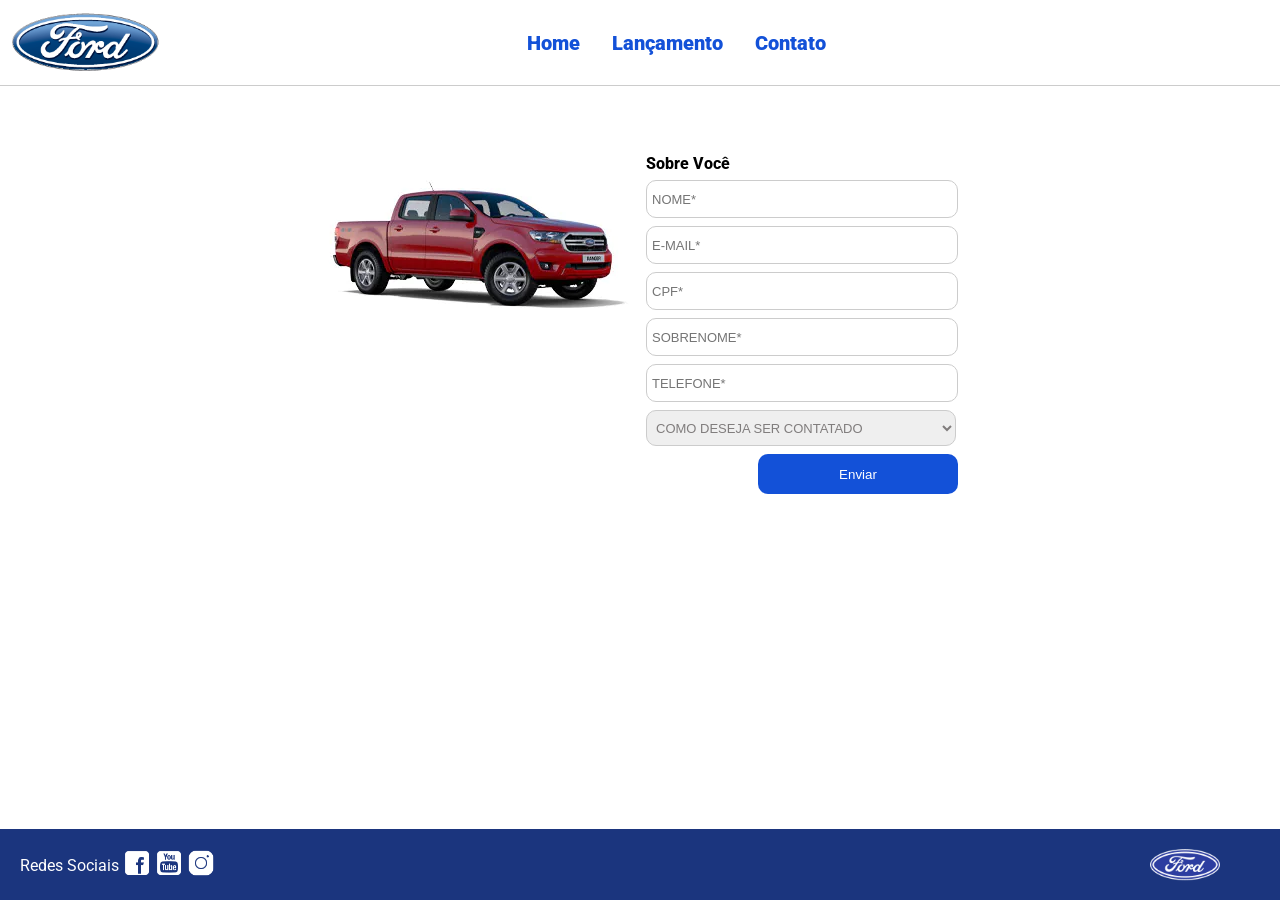
==== contato.html @ 168e933d "Subindo os arquivos" ====
<!DOCTYPE html>
<html lang="pt-br">
<head>
    <meta charset="UTF-8">
    <meta http-equiv="X-UA-Compatible" content="IE=edge">
    <meta name="viewport" content="width=device-width, initial-scale=1.0">
    <title>Ford</title>    
    <link href="css/reset.css" rel="stylesheet">
    <link href="css/style.css" rel="stylesheet">
    <link href="css/form.css" rel="stylesheet">
    <script src="js/form.js"></script>
</head>
<body>
    <header>       
        <div>
            <img src="img/logo-ford-256.png" width="150" class="logo" />
        </div>
        <nav>
            <ul>
                <li>
                    <a href="index.html">Home</a>
                </li>
                <li>
                    <a href="lancamento.html">Lançamento</a>
                </li>
                <li>
                    <a href="contato.html">Contato</a>
                </li>
            </ul>
        </nav>

    </header>
    <main>
        <div class="forms">
            <div>
                <img src="img/xls 2.2 diesel.jpg">
            </div>
            <div>
                <h2 class="titulo">Sobre Você</h2>
            <form onsubmit="Post(this);">
                <input type="text" name="nome" placeholder="NOME*" class="fordform" required>
                <input type="text" name="email" placeholder="E-MAIL*" class="fordform" required>
                <input type="text" name="cpf" placeholder="CPF*" class="fordform" required>
                <input type="text" name="sobrenome" placeholder="SOBRENOME*" class="fordform" required>
                <input type="text" name="telefone" placeholder="TELEFONE*" class="fordform" required>
                <select name="contato" class="fordform" required>
                    <option selected>COMO DESEJA SER CONTATADO</option>
                    <option>TELEFONE</option>
                    <option>E-MAIL</option>
                </select>
            <button type="submit">Enviar</button>
            </form>
            </div>
        </div>
    </main>
    <footer>
        <nav id="social">
            <ul>
                <li><span class="redesociais">Redes Sociais</span></li>
                <li><a href="#" title="Facebook"><img src="img/facebook-50.png"></a></li>
                <li><a href="#" title="YouTube"><img src="img/youtube-squared-50.png"></a></li>
                <li><a href="#" title="Instagram"><img src="img/instagram-logo-50.png"></a></li>
            </ul>
        </nav>
        <div>
           <img src="img/ford-96.png" width="70"  />
        </div>
    </footer>    
</body>
</html>
---- css/style.css ----
@import url('https://fonts.googleapis.com/css2?family=Roboto:wght@300&display=swap');

body {
    background: #FFFFFF;
    height: 100%;
    font-family: 'Roboto', sans-serif;
}

html {
    height: 100%;
}

div#carousel {
    height: 46vh;
    width: 100%;
     max-height: 628px;
    -webkit-transition: all .3s ease-in-out;
    -moz-transition: all .3s ease-in-out;
    transition: all .3s ease-in-out;
}

div#carousel-title a {
    text-decoration: none;
}

div#carousel-title  {
    display: block;
    text-align: center;
    margin-top: 10px;
    margin-bottom: 10px;
    font-weight: bold;
}

header ul {
    text-align: center;
    margin-left: auto;
    margin-right: auto;
    display: block;
}

ul {
	display: inline-block;
}

header {
    background: #FFFFFF;
    border-bottom: 1px solid #ccc;
    margin-bottom: 10px;
    padding: 10px;
}

header div {
    display: inline;
    vertical-align: middle;
}

header nav {
    display: inline-block;
    vertical-align: middle;
    width: 80vw;
}

header nav a {
    color: #1351d8;
    font-size: 20px;
    text-decoration: none;
    font-weight: 900;
    margin-left: 14px;
    margin-right: 14px;
}

header nav a:hover {
    color: #1b357e;
    text-decoration: none;
    font-weight: 900;
}

nav li {
    display: inline;
    list-style: none;
}

main {
    min-height: calc(100% - 167px);
}

nav#social {
    display: inline;
    width: 80%;
}

nav#social ul img {
    width: 28px;
}

span.redesociais {
    color: #ffffff;
    vertical-align: super;
}

footer {
    background: #1B357E;
    padding: 20px;
}

footer div {
    display: inline;
    float: right;
    margin-right: 40px;
}

button:hover {
    background: #1b357e;
}
button {
    background: #1351d8;
    color: #fff;
    border: 0px;
    border-radius: 10px;
}
---- css/form.css ----
.fordform {
    display: block;
    width: 300px;
    border: 1px solid #cccccc;
    border-radius: 10px;
    height: 26px;
    margin: 8px;
    font-size: 13px;
    padding: 5px;
}

select.fordform {
    width: 310px;
    height: 36px;
    color: #807d7d;
}

input:focus-visible {
    outline: none;
}

select:focus-visible {
    outline: none;
}

main div {
    display: inline-block;
    vertical-align: top;
    text-align: left;
    padding-top: 30px;
    padding-bottom: 30px;
}

.forms {
    display: block;
    text-align: center;
}

h2 {
    text-align: left;
    font-weight: 800;
}


button {
    width: 200px;
    height: 40px;
    margin-right: 8px;
    float: right;
}

.titulo {
    margin-left: 8px;
}
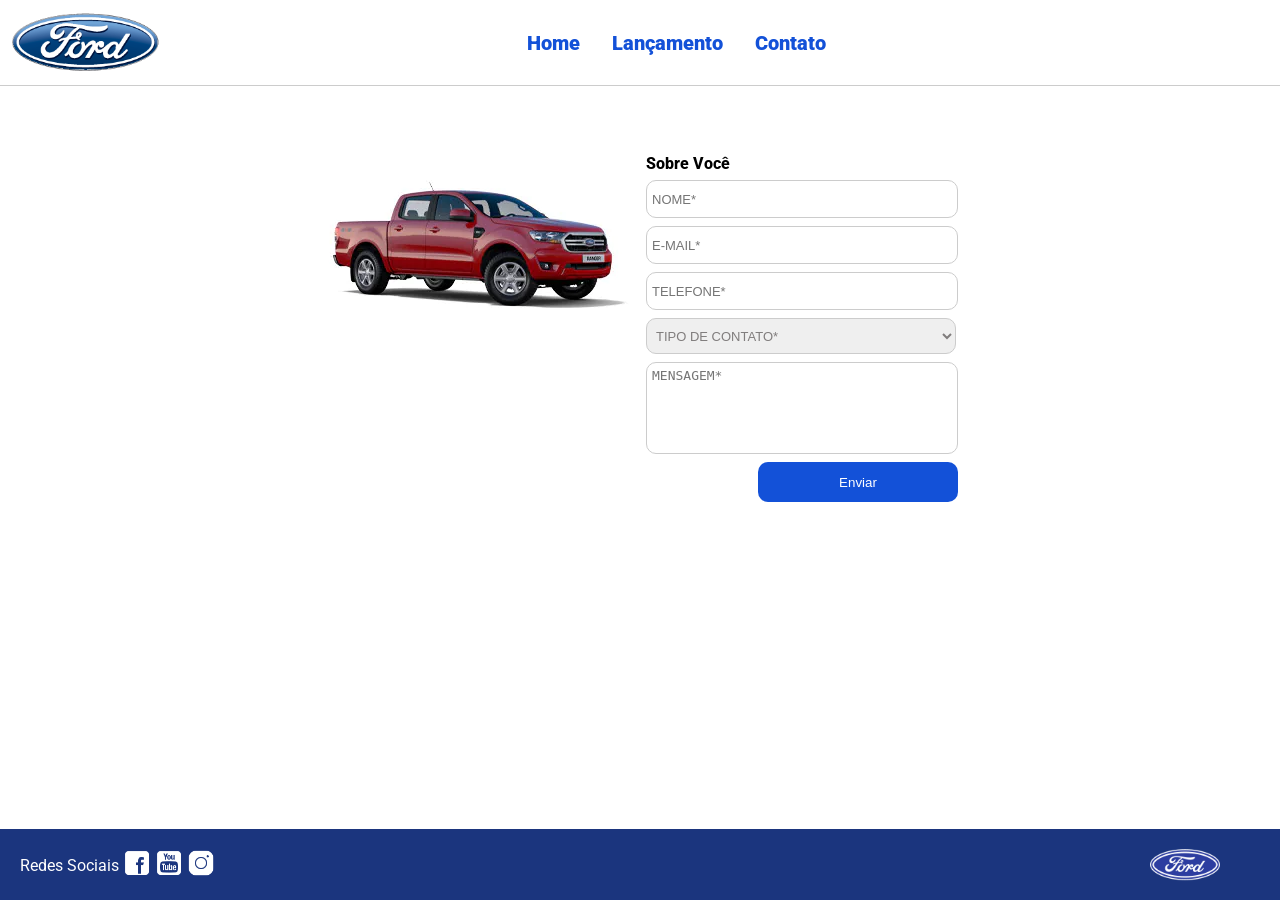
==== commit ccca24a4: "Ajuste nos inputs" ====
--- a/contato.html
+++ b/contato.html
@@ -37,19 +37,22 @@
             </div>
             <div>
                 <h2 class="titulo">Sobre Você</h2>
-            <form onsubmit="Post(this);">
-                <input type="text" name="nome" placeholder="NOME*" class="fordform" required>
-                <input type="text" name="email" placeholder="E-MAIL*" class="fordform" required>
-                <input type="text" name="cpf" placeholder="CPF*" class="fordform" required>
-                <input type="text" name="sobrenome" placeholder="SOBRENOME*" class="fordform" required>
-                <input type="text" name="telefone" placeholder="TELEFONE*" class="fordform" required>
-                <select name="contato" class="fordform" required>
-                    <option selected>COMO DESEJA SER CONTATADO</option>
-                    <option>TELEFONE</option>
-                    <option>E-MAIL</option>
-                </select>
-            <button type="submit">Enviar</button>
-            </form>
+                <form onsubmit="Post(event, this);">
+                    <input type="text" id="nome" name="nome" placeholder="NOME*" class="fordform" required>
+                    <input type="email" id="email" name="email" placeholder="E-MAIL*" class="fordform" required>
+                    <input type="text" id="telefone" name="telefone" placeholder="TELEFONE*" class="fordform" required>
+                    
+                    <select id="tipoContato" name="tipoContato" class="fordform" required>
+                        <option value="" disabled selected>TIPO DE CONTATO*</option>
+                        <option value="Elogio">Elogio</option>
+                        <option value="Reclamação">Reclamação</option>
+                        <option value="Solicitação">Solicitação</option>
+                    </select>
+
+                    <textarea id="mensagem" name="mensagem" placeholder="MENSAGEM*" class="fordform" style="height: 80px; resize: none;" required></textarea>
+                    
+                    <button type="submit" id="btn-enviar">Enviar</button>
+                </form>
             </div>
         </div>
     </main>
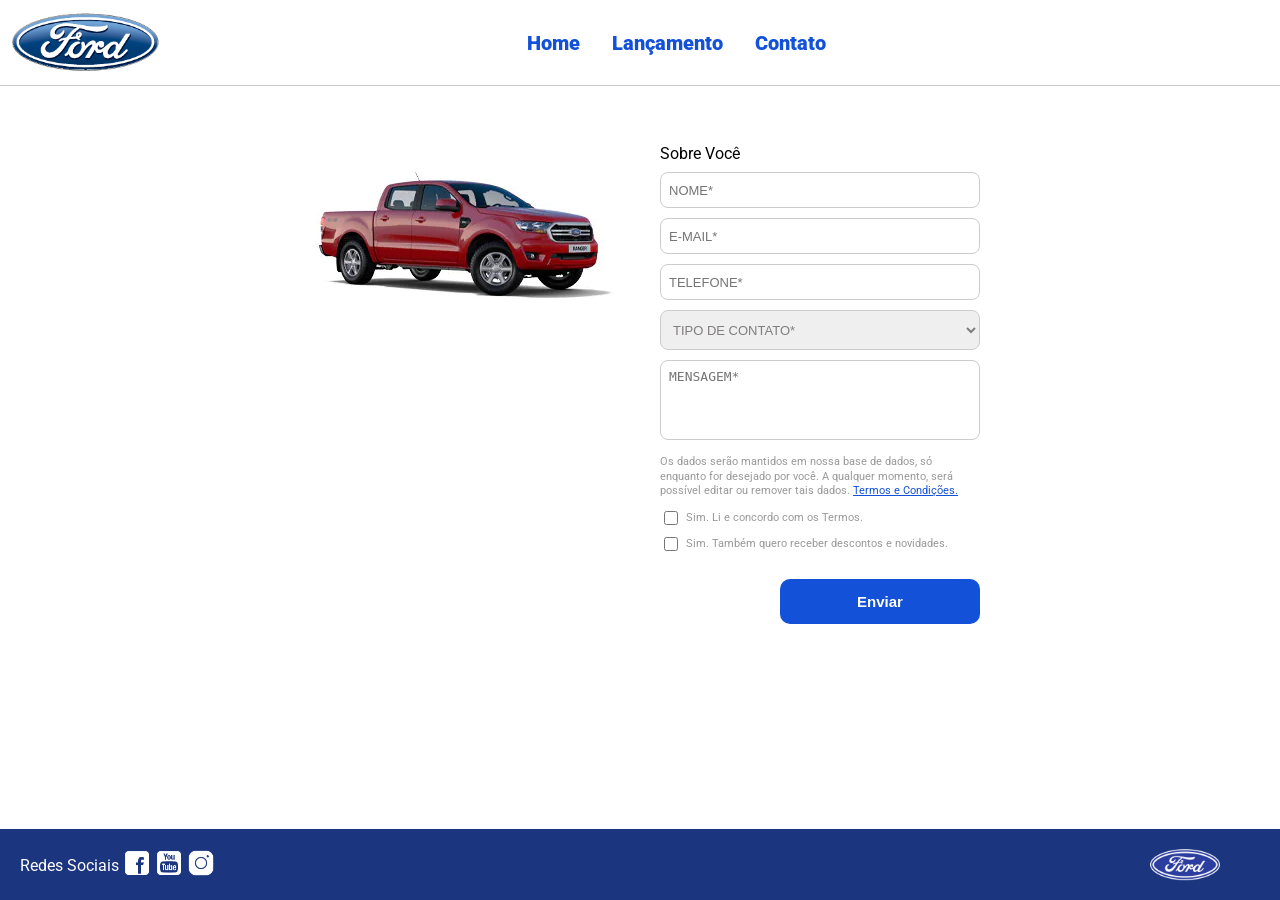
==== commit 25c8b604: "Ajusta no formulário, tratamento de dados e checkbox" ====
--- a/contato.html
+++ b/contato.html
@@ -31,31 +31,51 @@
 
     </header>
     <main>
-        <div class="forms">
-            <div>
-                <img src="img/xls 2.2 diesel.jpg">
-            </div>
-            <div>
-                <h2 class="titulo">Sobre Você</h2>
-                <form onsubmit="Post(event, this);">
-                    <input type="text" id="nome" name="nome" placeholder="NOME*" class="fordform" required>
-                    <input type="email" id="email" name="email" placeholder="E-MAIL*" class="fordform" required>
-                    <input type="text" id="telefone" name="telefone" placeholder="TELEFONE*" class="fordform" required>
+    <div class="forms">
+        <div class="container-imagem">
+            <img src="img/xls 2.2 diesel.jpg" alt="Ford Ranger">
+        </div>
+
+        <div class="container-formulario">
+            <h2 class="titulo">Sobre Você</h2>
+            <form onsubmit="Post(event, this);">
+                <input type="text" id="nome" name="nome" placeholder="NOME*" class="fordform" required>
+                <input type="email" id="email" name="email" placeholder="E-MAIL*" class="fordform" required>
+                <input type="text" id="telefone" name="telefone" placeholder="TELEFONE*" class="fordform" required>
+                
+                <select id="tipoContato" name="tipoContato" class="fordform" required>
+                    <option value="" disabled selected>TIPO DE CONTATO*</option>
+                    <option value="Elogio">Elogio</option>
+                    <option value="Reclamação">Reclamação</option>
+                    <option value="Solicitação">Solicitação</option>
+                </select>
+
+                <textarea id="mensagem" name="mensagem" placeholder="MENSAGEM*" class="fordform" style="height: 80px; resize: none;" required></textarea>
+
+                <div class="lgpd-secao">
+                    <p class="lgpd-texto">
+                        Os dados serão mantidos em nossa base de dados, só enquanto for desejado por você. 
+                        A qualquer momento, será possível editar ou remover tais dados. 
+                        <a href="https://www.ford.com.br/politica-de-privacidade/" target="_blank">Termos e Condições.</a>
+                    </p>
                     
-                    <select id="tipoContato" name="tipoContato" class="fordform" required>
-                        <option value="" disabled selected>TIPO DE CONTATO*</option>
-                        <option value="Elogio">Elogio</option>
-                        <option value="Reclamação">Reclamação</option>
-                        <option value="Solicitação">Solicitação</option>
-                    </select>
+                    <div class="checkbox-container">
+                        <input type="checkbox" id="termos" name="termos" onchange="validarConsentimento()">
+                        <label for="termos">Sim. Li e concordo com os Termos. </label>
+                       
+                    </div>
+                    
+                    <div class="checkbox-container">
+                        <input type="checkbox" id="novidades" name="novidades">
+                        <label for="novidades">Sim. Também quero receber descontos e novidades.</label>
+                    </div>
+                </div>
 
-                    <textarea id="mensagem" name="mensagem" placeholder="MENSAGEM*" class="fordform" style="height: 80px; resize: none;" required></textarea>
-                    
-                    <button type="submit" id="btn-enviar">Enviar</button>
-                </form>
-            </div>
+                <button type="submit" id="btn-enviar" disabled>Enviar</button> 
+            </form>
         </div>
-    </main>
+    </div>
+</main>
     <footer>
         <nav id="social">
             <ul>
--- a/css/style.css
+++ b/css/style.css
@@ -109,12 +109,20 @@
     margin-right: 40px;
 }
 
-button:hover {
-    background: #1b357e;
+.botao-estilizado, #btn-enviar {
+    background-color: #1351d8 !important; 
+    color: #ffffff !important; 
+    border: 0 !important;        
+    border-radius: 10px !important;    
+    height: 40px;
+    width: 200px;
+    cursor: pointer;
+    font-weight: bold;
+    font-size: 15px;
+    transition: transform 0.3s ease, background-color 0.3s ease; 
 }
-button {
-    background: #1351d8;
-    color: #fff;
-    border: 0px;
-    border-radius: 10px;
-}
+
+.botao-estilizado:hover, #btn-enviar:hover {
+    background-color: #1b357e !important;
+    transform: scale(1.08);  
+}
--- a/css/form.css
+++ b/css/form.css
@@ -1,54 +1,87 @@
+.forms {
+    display: flex;
+    justify-content: center;
+    align-items: flex-start;
+    gap: 40px;
+    padding: 50px 20px;
+}
+
+.container-imagem img {
+    max-width: 450px;
+    height: auto;
+}
+
+.container-formulario {
+    width: 320px; 
+}
+
+/* Campos do Formulário */
 .fordform {
     display: block;
-    width: 300px;
+    width: 100%;
+    box-sizing: border-box;
     border: 1px solid #cccccc;
-    border-radius: 10px;
-    height: 26px;
-    margin: 8px;
+    border-radius: 8px;
+    height: 36px;
+    margin: 10px 0;
     font-size: 13px;
-    padding: 5px;
+    padding: 8px;
 }
 
 select.fordform {
-    width: 310px;
-    height: 36px;
+    height: 40px;
     color: #807d7d;
 }
 
-input:focus-visible {
-    outline: none;
+textarea.fordform {
+    height: 80px;
 }
 
-select:focus-visible {
-    outline: none;
+/* Estilo da Seção LGPD */
+.lgpd-secao {
+    margin: 15px 0;
+    text-align: left;
+    color: #999; 
+    font-size: 11px; 
+    line-height: 1.3;
 }
 
-main div {
-    display: inline-block;
-    vertical-align: top;
-    text-align: left;
-    padding-top: 30px;
-    padding-bottom: 30px;
+.lgpd-texto {
+    margin-bottom: 10px;
 }
 
-.forms {
-    display: block;
-    text-align: center;
+.lgpd-texto a {
+    color: #1351d8;
+    text-decoration: underline;
 }
 
-h2 {
-    text-align: left;
-    font-weight: 800;
+.checkbox-container {
+    display: flex;
+    align-items: center;
+    margin-bottom: 6px;
 }
 
-
-button {
-    width: 200px;
-    height: 40px;
+.checkbox-container input {
     margin-right: 8px;
-    float: right;
+    width: 14px;
+    height: 14px;
 }
 
-.titulo {
-    margin-left: 8px;
+/* Botão Enviar */
+#btn-enviar {
+    width: 200px;
+    height: 45px;
+    background-color: #1351d8;
+    color: #ffffff;
+    border: 0;
+    border-radius: 10px;
+    cursor: pointer;
+    font-weight: bold;
+    float: right;
+    margin-top: 10px;
+}
+
+#btn-enviar:disabled {
+    background-color: #cccccc;
+    cursor: not-allowed;
 }
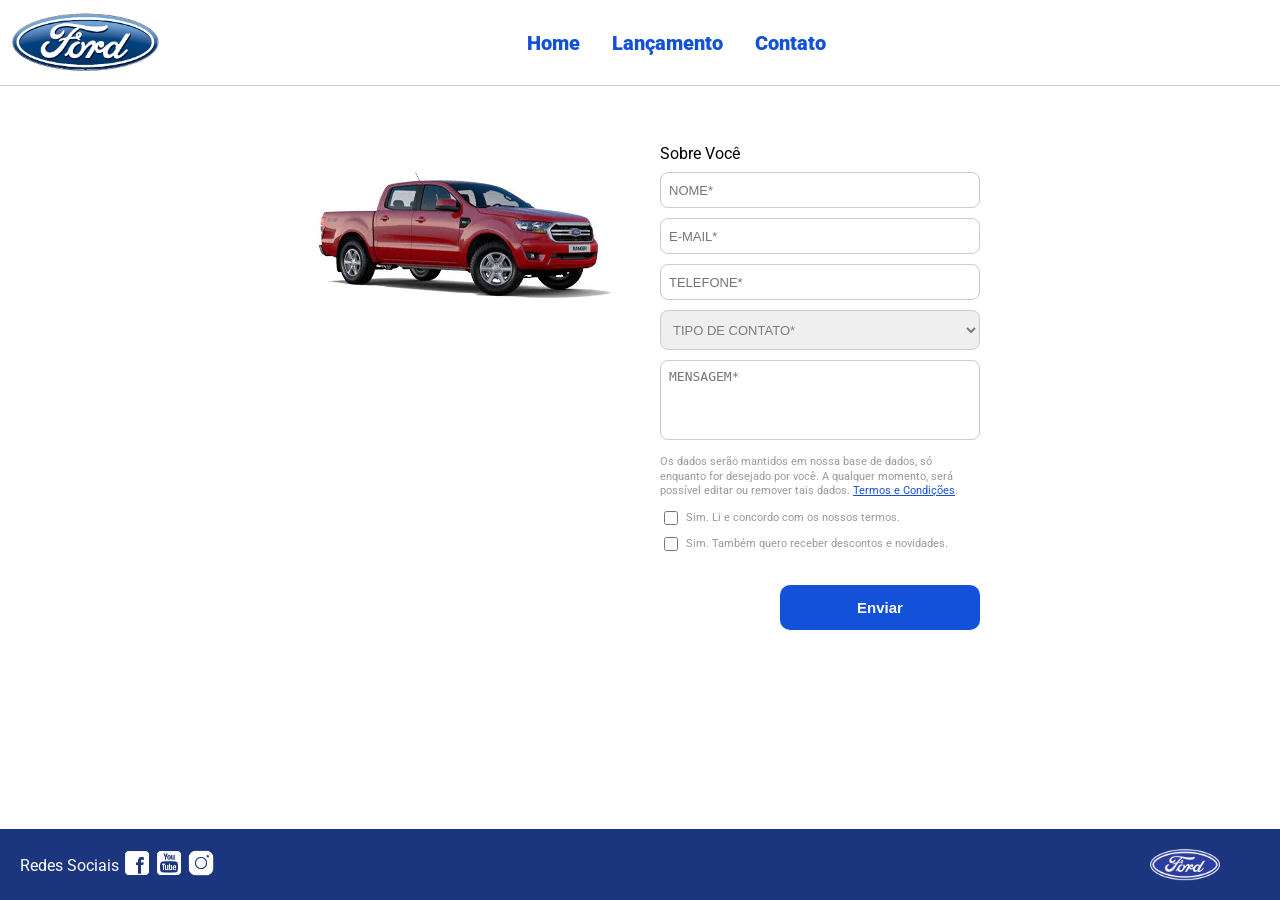
==== commit fd42d375: "Ajuste na estrutura btn" ====
--- a/contato.html
+++ b/contato.html
@@ -49,30 +49,32 @@
                     <option value="Reclamação">Reclamação</option>
                     <option value="Solicitação">Solicitação</option>
                 </select>
-
-                <textarea id="mensagem" name="mensagem" placeholder="MENSAGEM*" class="fordform" style="height: 80px; resize: none;" required></textarea>
-
-                <div class="lgpd-secao">
-                    <p class="lgpd-texto">
-                        Os dados serão mantidos em nossa base de dados, só enquanto for desejado por você. 
-                        A qualquer momento, será possível editar ou remover tais dados. 
-                        <a href="https://www.ford.com.br/politica-de-privacidade/" target="_blank">Termos e Condições.</a>
-                    </p>
-                    
-                    <div class="checkbox-container">
-                        <input type="checkbox" id="termos" name="termos" onchange="validarConsentimento()">
-                        <label for="termos">Sim. Li e concordo com os Termos. </label>
-                       
-                    </div>
-                    
-                    <div class="checkbox-container">
-                        <input type="checkbox" id="novidades" name="novidades">
-                        <label for="novidades">Sim. Também quero receber descontos e novidades.</label>
-                    </div>
+                
+                <textarea id="mensagem" name="mensagem" placeholder="MENSAGEM*" class="fordform" style="height: 80px; resize: none;"
+                    required></textarea>
+               <div class="lgpd-secao">
+            <p class="lgpd-texto">
+                Os dados serão mantidos em nossa base de dados, só enquanto for desejado por você. 
+                A qualquer momento, será possível editar ou remover tais dados. 
+                <a href="https://www.ford.com.br/politica-de-privacidade/" target="_blank">Termos e Condições</a>.
+            </p>
+        
+            <fieldset style="border: none; padding: 0;">
+                <div class="checkbox-container">
+                    <input type="checkbox" id="aceite-termos" name="termos">
+                    <label for="aceite-termos">Sim. Li e concordo com os nossos termos.</label>
                 </div>
-
-                <button type="submit" id="btn-enviar" disabled>Enviar</button> 
-            </form>
+        
+                <div class="checkbox-container">
+                    <input type="checkbox" id="marketing" name="marketing">
+                    <label for="marketing">Sim. Também quero receber descontos e novidades.</label>
+                </div>
+            </fieldset>
+        </div>
+            
+                <button type="submit" id="btn-enviar" disabled>Enviar</button>
+                
+                </form>
         </div>
     </div>
 </main>
@@ -90,4 +92,4 @@
         </div>
     </footer>    
 </body>
-</html>+</html>
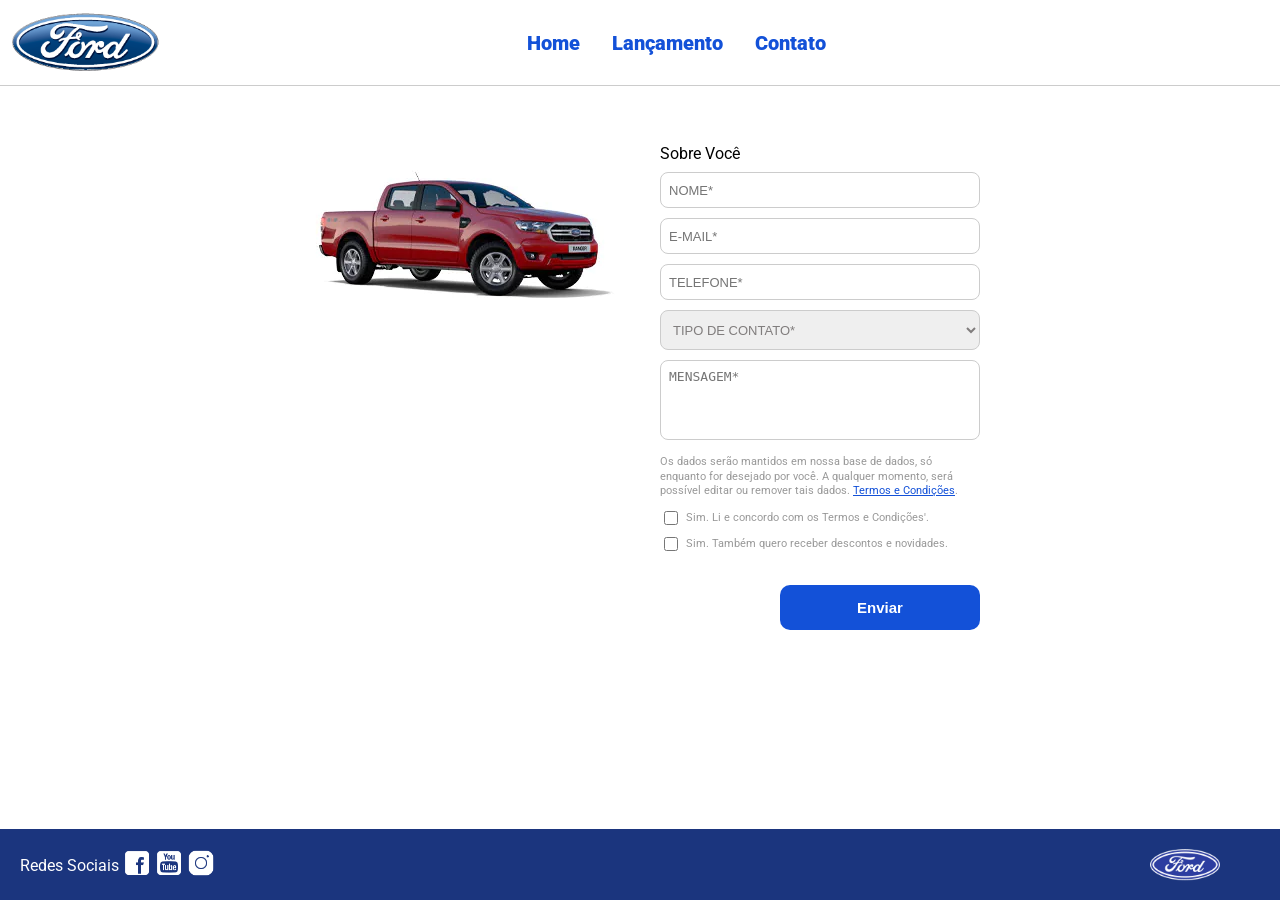
==== commit ad08c66a: "ajuste label" ====
--- a/contato.html
+++ b/contato.html
@@ -62,7 +62,7 @@
             <fieldset style="border: none; padding: 0;">
                 <div class="checkbox-container">
                     <input type="checkbox" id="aceite-termos" name="termos">
-                    <label for="aceite-termos">Sim. Li e concordo com os nossos termos.</label>
+                    <label for="aceite-termos">Sim. Li e concordo com os Termos e Condições'.</label>
                 </div>
         
                 <div class="checkbox-container">
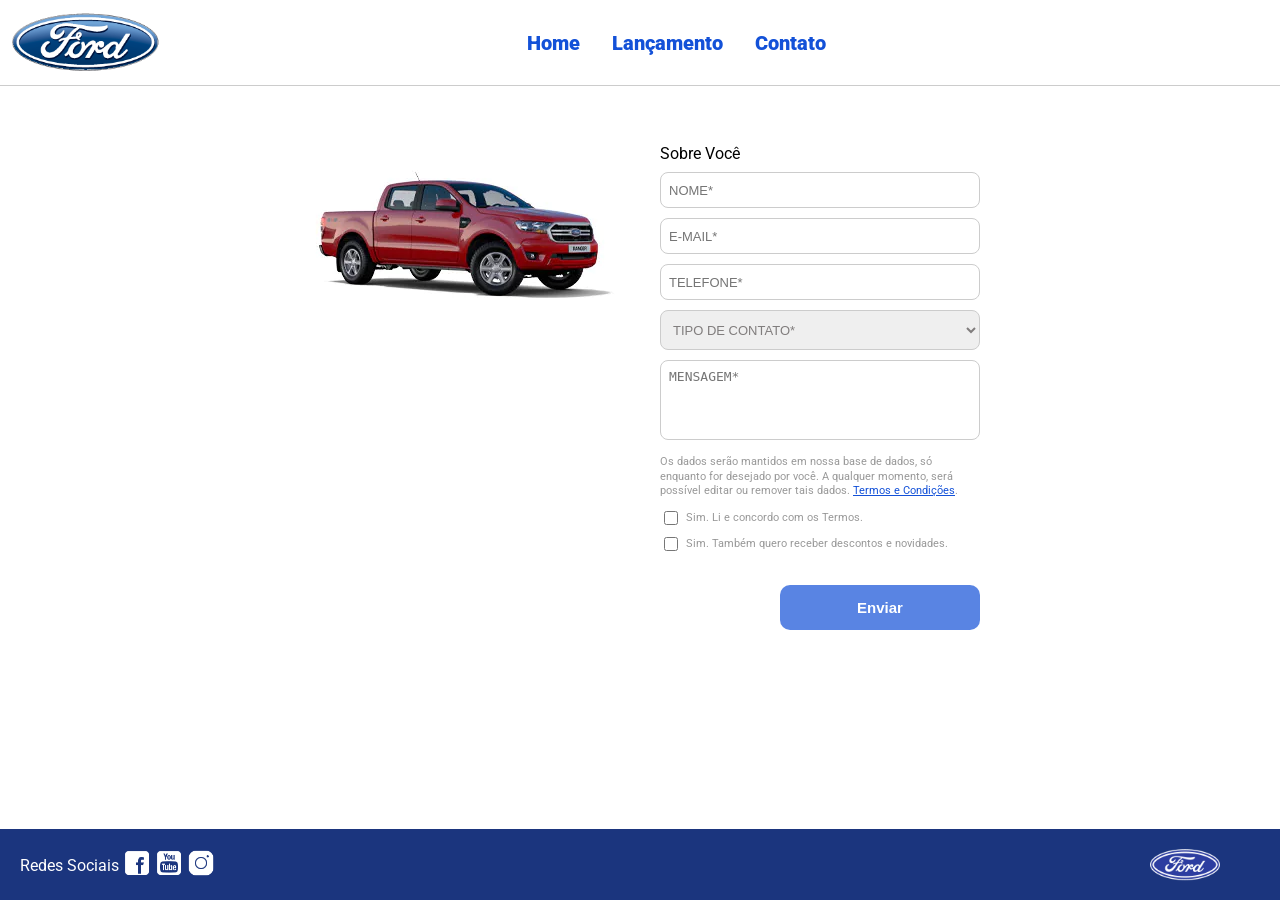
==== commit 92e90d36: "feat: implementação de requisitos LGPD e lógica de ativação do botão enviar" ====
--- a/contato.html
+++ b/contato.html
@@ -8,8 +8,7 @@
     <link href="css/reset.css" rel="stylesheet">
     <link href="css/style.css" rel="stylesheet">
     <link href="css/form.css" rel="stylesheet">
-    <script src="js/form.js"></script>
-</head>
+    <script src="js/form.js" defer></script></head>
 <body>
     <header>       
         <div>
@@ -53,6 +52,7 @@
                 <textarea id="mensagem" name="mensagem" placeholder="MENSAGEM*" class="fordform" style="height: 80px; resize: none;"
                     required></textarea>
                <div class="lgpd-secao">
+                
             <p class="lgpd-texto">
                 Os dados serão mantidos em nossa base de dados, só enquanto for desejado por você. 
                 A qualquer momento, será possível editar ou remover tais dados. 
@@ -62,7 +62,7 @@
             <fieldset style="border: none; padding: 0;">
                 <div class="checkbox-container">
                     <input type="checkbox" id="aceite-termos" name="termos">
-                    <label for="aceite-termos">Sim. Li e concordo com os Termos e Condições'.</label>
+                    <label for="aceite-termos">Sim. Li e concordo com os Termos.</label>
                 </div>
         
                 <div class="checkbox-container">
--- a/css/form.css
+++ b/css/form.css
@@ -79,9 +79,13 @@
     font-weight: bold;
     float: right;
     margin-top: 10px;
+    transition: background-color 0.3s;
 }
 
+/* Botão Enviar - Quando estiver DESABILITADO */
 #btn-enviar:disabled {
     background-color: #cccccc;
+    color: #666666;
     cursor: not-allowed;
+    opacity: 0.7;
 }
